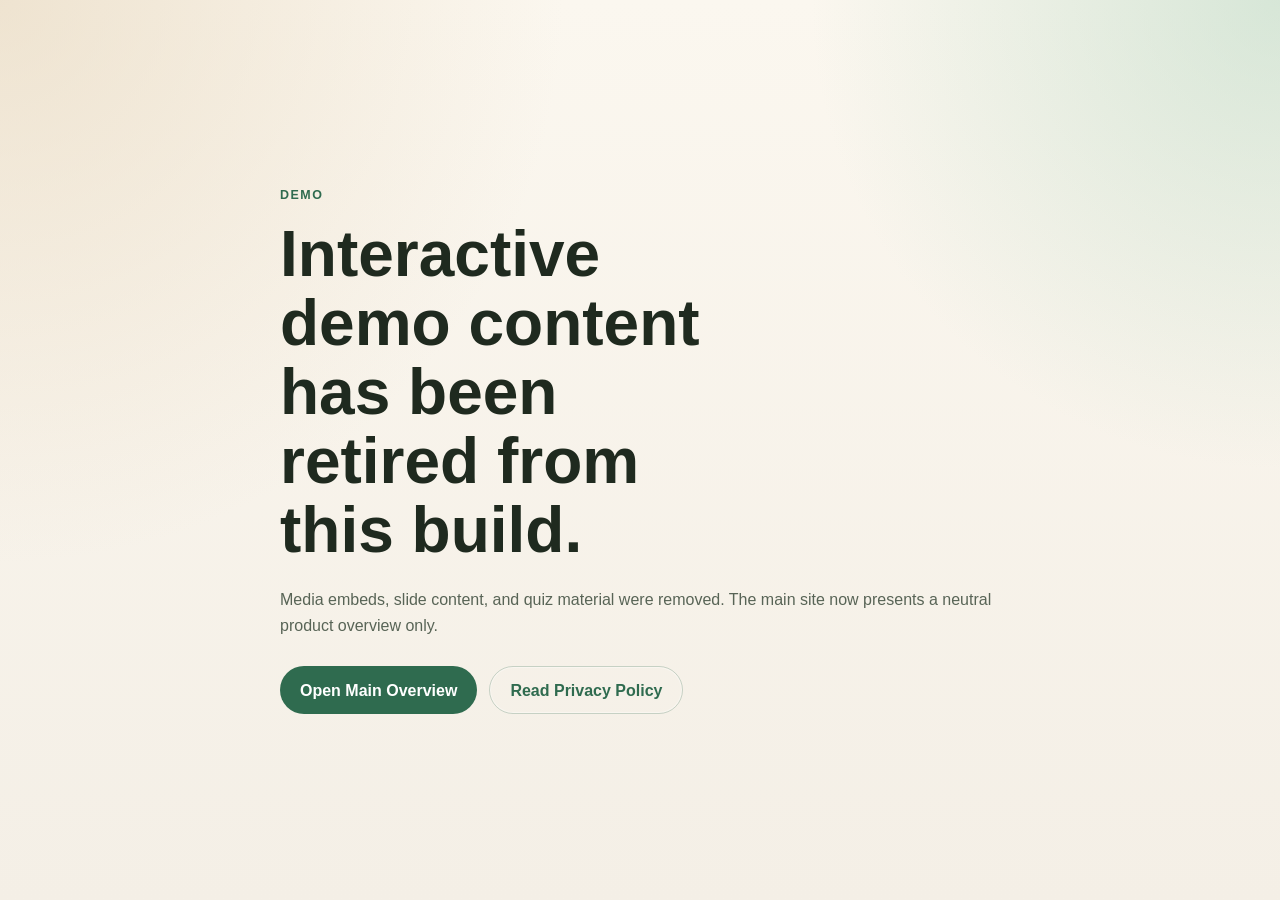
==== demo.html @ 6ddc1e79 "feat: add non muslim site" ====
<!doctype html>
<html lang="en">

<head>
    <meta charset="UTF-8" />
    <meta name="viewport" content="width=device-width, initial-scale=1.0" />
    <title>Legacy Planner Demo</title>
    <link rel="stylesheet" href="index.css" />
</head>

<body>
    <main class="simple-page">
        <section class="section">
            <div class="container narrow-column" data-reveal>
                <p class="eyebrow">Demo</p>
                <h1>Interactive demo content has been retired from this build.</h1>
                <p class="section-lead">
                    Media embeds, slide content, and quiz material were removed. The main site now presents a neutral
                    product overview only.
                </p>
                <div class="button-row">
                    <a class="button" href="index.html">Open Main Overview</a>
                    <a class="button button-secondary" href="privacy-policy.html">Read Privacy Policy</a>
                </div>
            </div>
        </section>
    </main>

    <script src="index.js"></script>
</body>

</html>
---- index.css ----
:root {
    --bg: #f4efe6;
    --bg-alt: #fffaf2;
    --surface: rgba(255, 252, 246, 0.78);
    --surface-strong: #fffdf9;
    --text: #1f2a1f;
    --muted: #586456;
    --line: rgba(31, 42, 31, 0.12);
    --accent: #2f6b4f;
    --accent-strong: #1f533b;
    --accent-soft: rgba(47, 107, 79, 0.1);
    --shadow: 0 18px 48px rgba(44, 51, 44, 0.09);
    --radius: 22px;
}

* {
    box-sizing: border-box;
    margin: 0;
    padding: 0;
}

html {
    scroll-behavior: smooth;
}

body {
    min-height: 100vh;
    font-family: "Manrope", "Segoe UI", sans-serif;
    color: var(--text);
    background:
        radial-gradient(circle at top left, rgba(232, 217, 192, 0.65), transparent 36%),
        radial-gradient(circle at top right, rgba(179, 214, 192, 0.5), transparent 30%),
        linear-gradient(180deg, #fbf7ef 0%, #f4efe6 100%);
    line-height: 1.6;
}

a {
    color: inherit;
    text-decoration: none;
}

img,
iframe {
    display: block;
    max-width: 100%;
}

.container {
    width: min(1120px, calc(100% - 40px));
    margin: 0 auto;
}

.section {
    padding: 88px 0;
}

.section-alt {
    background: rgba(255, 255, 255, 0.4);
    border-top: 1px solid var(--line);
    border-bottom: 1px solid var(--line);
}

.site-header {
    position: sticky;
    top: 0;
    z-index: 20;
    backdrop-filter: blur(14px);
    background: rgba(251, 247, 239, 0.78);
    border-bottom: 1px solid var(--line);
}

.header-row {
    display: flex;
    align-items: center;
    justify-content: space-between;
    gap: 24px;
    padding: 18px 0;
}

.brand {
    font-size: 1.15rem;
    font-weight: 800;
    letter-spacing: 0.04em;
    text-transform: uppercase;
}

.site-nav {
    display: flex;
    align-items: center;
    gap: 18px;
    flex-wrap: wrap;
}

.site-nav a,
.footer-grid a,
.text-link {
    color: var(--muted);
    transition: color 0.2s ease;
}

.site-nav a:hover,
.footer-grid a:hover,
.text-link:hover {
    color: var(--accent);
}

.hero {
    padding-top: 108px;
}

.hero-grid {
    display: grid;
    grid-template-columns: minmax(0, 1.4fr) minmax(280px, 0.9fr);
    gap: 28px;
    align-items: stretch;
}

.eyebrow {
    color: var(--accent);
    font-weight: 800;
    letter-spacing: 0.12em;
    text-transform: uppercase;
    font-size: 0.78rem;
    margin-bottom: 14px;
}

h1,
h2,
h3 {
    line-height: 1.08;
}

h1 {
    font-size: clamp(2.5rem, 5vw, 4.8rem);
    max-width: 12ch;
    margin-bottom: 22px;
}

h2 {
    font-size: clamp(1.9rem, 3vw, 3rem);
    margin-bottom: 18px;
}

h3 {
    font-size: 1.25rem;
    margin-bottom: 14px;
}

.hero-text,
.section-lead,
.footer-note,
.card p,
.person-card p,
.policy-section p,
.policy-list li,
.panel-list li,
.number-list li {
    color: var(--muted);
}

.hero-copy,
.hero-panel,
.card,
.person-card,
.contact-panel,
.policy-layout {
    background: var(--surface);
    border: 1px solid rgba(255, 255, 255, 0.55);
    border-radius: var(--radius);
    box-shadow: var(--shadow);
    backdrop-filter: blur(8px);
}

.hero-copy {
    padding: 42px;
}

.hero-panel {
    padding: 34px;
    align-self: stretch;
}

.panel-list,
.feature-list,
.policy-list {
    list-style: none;
    display: grid;
    gap: 14px;
}

.panel-list li,
.feature-list li,
.policy-list li {
    position: relative;
    padding-left: 20px;
}

.panel-list li::before,
.feature-list li::before,
.policy-list li::before {
    content: "";
    position: absolute;
    left: 0;
    top: 0.65em;
    width: 8px;
    height: 8px;
    border-radius: 50%;
    background: var(--accent);
}

.number-list {
    display: grid;
    gap: 16px;
    margin-left: 20px;
}

.button-row {
    display: flex;
    flex-wrap: wrap;
    gap: 12px;
    margin-top: 28px;
}

.button {
    display: inline-flex;
    align-items: center;
    justify-content: center;
    min-height: 48px;
    padding: 0 20px;
    border-radius: 999px;
    background: var(--accent);
    color: #fff;
    font-weight: 700;
    transition: transform 0.2s ease, background 0.2s ease;
}

.button:hover {
    background: var(--accent-strong);
    transform: translateY(-1px);
}

.button-secondary {
    background: transparent;
    color: var(--accent);
    border: 1px solid rgba(47, 107, 79, 0.24);
    box-shadow: inset 0 0 0 1px rgba(255, 255, 255, 0.35);
}

.button-secondary:hover {
    background: var(--accent-soft);
}

.section-heading {
    max-width: 720px;
    margin-bottom: 34px;
}

.card-grid,
.proof-grid,
.team-grid,
.split-grid {
    display: grid;
    gap: 22px;
}

.card-grid {
    grid-template-columns: repeat(3, minmax(0, 1fr));
}

.proof-grid,
.team-grid,
.split-grid {
    grid-template-columns: repeat(2, minmax(0, 1fr));
}

.card,
.person-card {
    padding: 30px;
}

.card-large {
    min-height: 100%;
}

.role {
    color: var(--accent);
    font-weight: 700;
    margin-bottom: 12px;
}

.contact-section {
    padding-bottom: 110px;
}

.contact-panel {
    display: flex;
    align-items: center;
    justify-content: space-between;
    gap: 24px;
    padding: 36px;
}

.site-footer {
    padding: 36px 0 26px;
    border-top: 1px solid var(--line);
    background: rgba(255, 255, 255, 0.48);
}

.footer-grid {
    display: grid;
    grid-template-columns: minmax(0, 1.2fr) minmax(180px, 0.8fr);
    gap: 24px;
}

.footer-grid div {
    display: grid;
    gap: 10px;
}

.footer-brand,
.footer-title {
    margin-bottom: 4px;
}

.footer-bottom {
    margin-top: 24px;
    padding-top: 18px;
    border-top: 1px solid var(--line);
    color: var(--muted);
    font-size: 0.95rem;
}

.simple-page {
    min-height: 100vh;
    display: grid;
    place-items: center;
}

.narrow-column {
    max-width: 760px;
}

.policy-layout {
    max-width: 860px;
    padding: 42px;
}

.policy-updated {
    color: var(--muted);
    margin-bottom: 24px;
}

.policy-section + .policy-section {
    margin-top: 28px;
}

[data-reveal] {
    opacity: 0;
    transform: translateY(18px);
    transition: opacity 0.55s ease, transform 0.55s ease;
}

[data-reveal].is-visible {
    opacity: 1;
    transform: translateY(0);
}

@media (max-width: 900px) {
    .hero-grid,
    .card-grid,
    .proof-grid,
    .team-grid,
    .split-grid,
    .footer-grid,
    .contact-panel {
        grid-template-columns: 1fr;
    }

    .contact-panel {
        align-items: flex-start;
    }
}

@media (max-width: 720px) {
    .section {
        padding: 72px 0;
    }

    .header-row {
        flex-direction: column;
        align-items: flex-start;
    }

    .hero-copy,
    .hero-panel,
    .card,
    .person-card,
    .contact-panel,
    .policy-layout {
        padding: 26px;
    }

    h1 {
        max-width: none;
    }
}
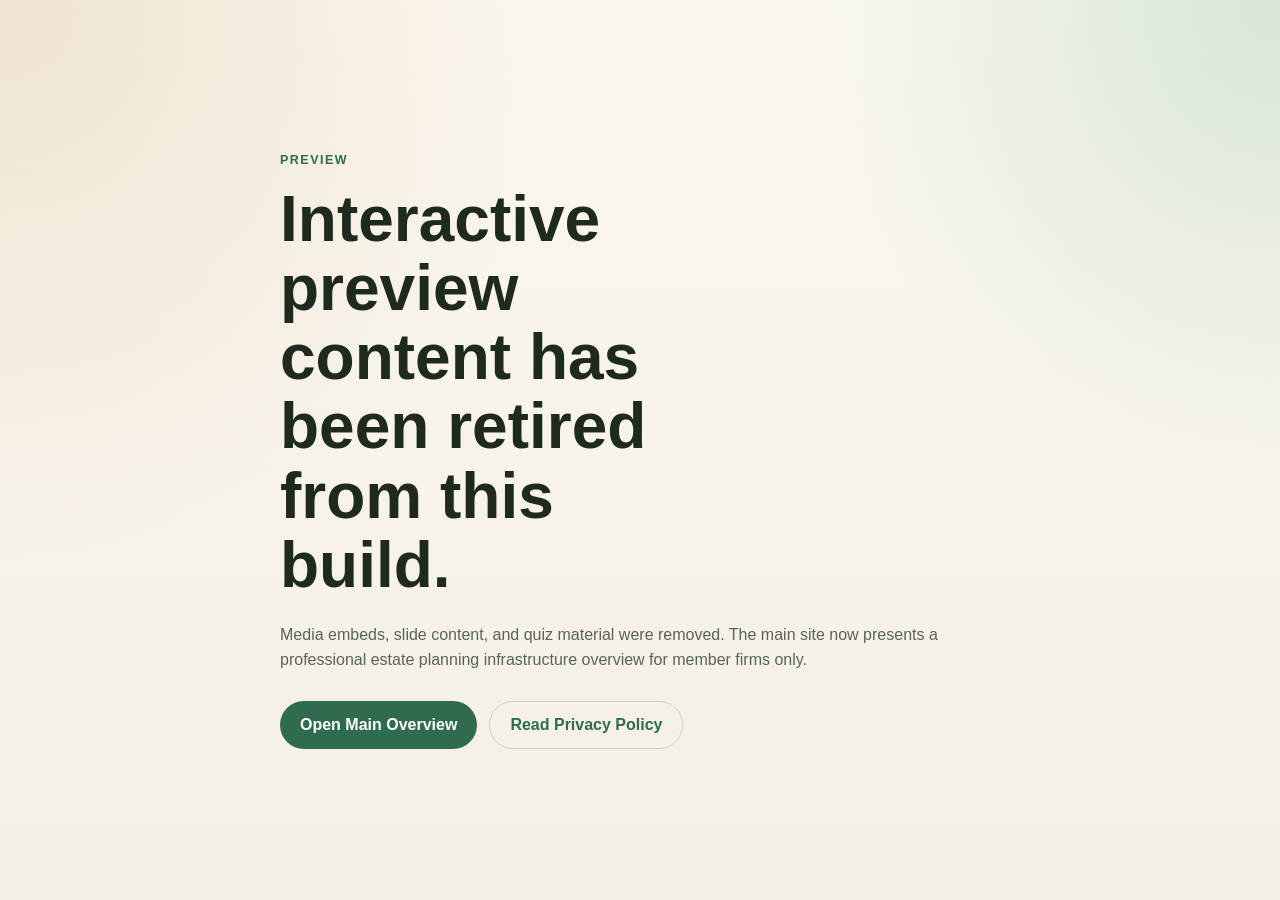
==== commit 0474afaa: "feat: update non muslim content" ====
--- a/demo.html
+++ b/demo.html
@@ -4,7 +4,7 @@
 <head>
     <meta charset="UTF-8" />
     <meta name="viewport" content="width=device-width, initial-scale=1.0" />
-    <title>Legacy Planner Demo</title>
+    <title>Ummah Heights Demo</title>
     <link rel="stylesheet" href="index.css" />
 </head>
 
@@ -12,11 +12,11 @@
     <main class="simple-page">
         <section class="section">
             <div class="container narrow-column" data-reveal>
-                <p class="eyebrow">Demo</p>
-                <h1>Interactive demo content has been retired from this build.</h1>
+                <p class="eyebrow">Preview</p>
+                <h1>Interactive preview content has been retired from this build.</h1>
                 <p class="section-lead">
-                    Media embeds, slide content, and quiz material were removed. The main site now presents a neutral
-                    product overview only.
+                    Media embeds, slide content, and quiz material were removed. The main site now presents a
+                    professional estate planning infrastructure overview for member firms only.
                 </p>
                 <div class="button-row">
                     <a class="button" href="index.html">Open Main Overview</a>
--- a/index.css
+++ b/index.css
@@ -92,14 +92,12 @@
 }
 
 .site-nav a,
-.footer-grid a,
 .text-link {
     color: var(--muted);
     transition: color 0.2s ease;
 }
 
 .site-nav a:hover,
-.footer-grid a:hover,
 .text-link:hover {
     color: var(--accent);
 }
@@ -148,6 +146,7 @@
 
 .hero-text,
 .section-lead,
+.preview-note,
 .footer-note,
 .card p,
 .person-card p,
@@ -175,9 +174,151 @@
     padding: 42px;
 }
 
+.hero-copy h1 {
+    max-width: 15ch;
+}
+
+.hero-copy .hero-text + .hero-text {
+    margin-top: 18px;
+}
+
+.hero-callout + .hero-text {
+    margin-top: 18px;
+}
+
+.hero-callout {
+    margin-top: 22px;
+    padding: 20px 22px;
+    border-radius: 18px;
+    border: 1px solid rgba(47, 107, 79, 0.18);
+    background: linear-gradient(180deg, rgba(47, 107, 79, 0.12) 0%, rgba(47, 107, 79, 0.05) 100%);
+}
+
+.hero-callout-label {
+    color: var(--accent-strong);
+    font-size: 0.8rem;
+    font-weight: 800;
+    letter-spacing: 0.12em;
+    text-transform: uppercase;
+}
+
+.hero-callout-text {
+    margin-top: 10px;
+    color: var(--muted);
+}
+
 .hero-panel {
     padding: 34px;
     align-self: stretch;
+}
+
+.slideshow-card {
+    background: var(--surface);
+    border: 1px solid rgba(255, 255, 255, 0.55);
+    border-radius: var(--radius);
+    box-shadow: var(--shadow);
+    backdrop-filter: blur(8px);
+    padding: 28px;
+}
+
+.slideshow-frame {
+    position: relative;
+    min-height: 520px;
+    border-radius: calc(var(--radius) - 4px);
+    border: 1px solid var(--line);
+    background: var(--surface-strong);
+    overflow: hidden;
+}
+
+.slideshow-slide {
+    display: none;
+    width: 100%;
+    height: 100%;
+    min-height: 520px;
+    padding: 18px;
+    align-items: center;
+    justify-content: center;
+}
+
+.slideshow-slide.is-active {
+    display: flex;
+}
+
+.slideshow-slide img {
+    width: 100%;
+    height: 100%;
+    max-height: 484px;
+    object-fit: contain;
+}
+
+.slideshow-arrow {
+    position: absolute;
+    top: 50%;
+    transform: translateY(-50%);
+    z-index: 2;
+    width: 48px;
+    height: 48px;
+    border: none;
+    border-radius: 50%;
+    background: rgba(31, 42, 31, 0.72);
+    color: #fff;
+    display: inline-flex;
+    align-items: center;
+    justify-content: center;
+    cursor: pointer;
+    transition: background 0.2s ease, transform 0.2s ease;
+}
+
+.slideshow-arrow:hover {
+    background: rgba(31, 83, 59, 0.9);
+}
+
+.slideshow-arrow:focus-visible {
+    outline: 2px solid var(--accent);
+    outline-offset: 3px;
+}
+
+.slideshow-arrow span {
+    font-size: 1.5rem;
+    line-height: 1;
+}
+
+.slideshow-arrow-left {
+    left: 16px;
+}
+
+.slideshow-arrow-right {
+    right: 16px;
+}
+
+.slideshow-controls {
+    display: flex;
+    align-items: center;
+    justify-content: center;
+    gap: 18px;
+    margin-top: 20px;
+}
+
+.slideshow-dots {
+    display: flex;
+    flex-wrap: wrap;
+    justify-content: center;
+    gap: 10px;
+}
+
+.slideshow-dot {
+    width: 12px;
+    height: 12px;
+    border: 0;
+    border-radius: 50%;
+    background: rgba(47, 107, 79, 0.22);
+    cursor: pointer;
+    transition: transform 0.2s ease, background 0.2s ease;
+}
+
+.slideshow-dot.is-active {
+    background: var(--accent);
+    transform: scale(1.1);
 }
 
 .panel-list,
@@ -193,6 +334,21 @@
 .policy-list li {
     position: relative;
     padding-left: 20px;
+}
+
+.panel-list-rich-title,
+.panel-list-rich-line {
+    display: block;
+}
+
+.panel-list-rich-title {
+    color: var(--text);
+    font-weight: 700;
+    margin-bottom: 8px;
+}
+
+.panel-list-rich-line + .panel-list-rich-line {
+    margin-top: 10px;
 }
 
 .panel-list li::before,
@@ -221,6 +377,12 @@
     margin-top: 28px;
 }
 
+.preview-note {
+    margin-top: 12px;
+    max-width: 48ch;
+    font-size: 0.95rem;
+}
+
 .button {
     display: inline-flex;
     align-items: center;
@@ -288,6 +450,18 @@
     margin-bottom: 12px;
 }
 
+.person-card .text-link {
+    color: var(--accent-strong);
+    font-weight: 700;
+    text-decoration: underline;
+    text-decoration-color: rgba(31, 83, 59, 0.35);
+    text-underline-offset: 0.18em;
+}
+
+.person-card .text-link:hover {
+    color: #163d2b;
+}
+
 .contact-section {
     padding-bottom: 110px;
 }
@@ -301,33 +475,103 @@
 }
 
 .site-footer {
-    padding: 36px 0 26px;
-    border-top: 1px solid var(--line);
-    background: rgba(255, 255, 255, 0.48);
+    padding: 78px 0 28px;
+    background: linear-gradient(180deg, #101a2d 0%, #0a1120 100%);
+    color: #c8d2e4;
 }
 
 .footer-grid {
     display: grid;
-    grid-template-columns: minmax(0, 1.2fr) minmax(180px, 0.8fr);
-    gap: 24px;
-}
-
-.footer-grid div {
-    display: grid;
-    gap: 10px;
-}
-
-.footer-brand,
-.footer-title {
-    margin-bottom: 4px;
+    grid-template-columns: minmax(260px, 1.1fr) repeat(2, minmax(190px, 0.9fr));
+    gap: clamp(32px, 6vw, 88px);
+}
+
+.footer-column {
+    display: grid;
+    align-content: start;
+    gap: 16px;
+}
+
+.footer-column-contact {
+    max-width: 340px;
+}
+
+.footer-heading {
+    color: #fff;
+    font-size: 1.25rem;
+    font-weight: 800;
+    margin-bottom: 2px;
+}
+
+.footer-email,
+.footer-list a {
+    color: #c8d2e4;
+    transition: color 0.2s ease, transform 0.2s ease;
+}
+
+.footer-email {
+    width: fit-content;
+}
+
+.footer-email:hover,
+.footer-list a:hover {
+    color: #fff;
+}
+
+.footer-list {
+    display: grid;
+    gap: 12px;
+}
+
+.footer-social {
+    display: flex;
+    flex-wrap: wrap;
+    gap: 12px;
+    margin-top: 6px;
+}
+
+.social-badge {
+    width: 38px;
+    height: 38px;
+    border-radius: 50%;
+    background: rgba(255, 255, 255, 0.08);
+    color: #f8fafc;
+    display: inline-flex;
+    align-items: center;
+    justify-content: center;
+    box-shadow: inset 0 0 0 1px rgba(255, 255, 255, 0.04);
+    transition: background 0.2s ease, transform 0.2s ease, color 0.2s ease;
+}
+
+.social-badge svg {
+    width: 18px;
+    height: 18px;
+    fill: currentColor;
+}
+
+.social-badge:hover {
+    background: rgba(255, 255, 255, 0.16);
+    color: #fff;
+    transform: translateY(-1px);
+}
+
+.social-badge:focus-visible {
+    outline: 2px solid rgba(255, 255, 255, 0.8);
+    outline-offset: 3px;
 }
 
 .footer-bottom {
-    margin-top: 24px;
-    padding-top: 18px;
-    border-top: 1px solid var(--line);
-    color: var(--muted);
+    margin-top: 54px;
+    padding-top: 22px;
+    border-top: 1px solid rgba(255, 255, 255, 0.12);
+    color: #7d89a1;
     font-size: 0.95rem;
+    text-align: center;
+}
+
+.footer-bottom p {
+    max-width: 900px;
+    margin: 0 auto;
 }
 
 .simple-page {
@@ -341,17 +585,65 @@
 }
 
 .policy-layout {
-    max-width: 860px;
-    padding: 42px;
+    width: 100%;
+    max-width: 1040px;
+    padding: clamp(34px, 4vw, 56px);
+}
+
+.policy-layout > .eyebrow {
+    margin-bottom: 16px;
+}
+
+.policy-layout h1,
+.policy-layout h2 {
+    color: var(--text);
+    font-family: "Iowan Old Style", "Palatino Linotype", "Book Antiqua", Georgia, serif;
+    letter-spacing: -0.03em;
+}
+
+.policy-layout h1 {
+    max-width: 16ch;
+    font-size: clamp(3rem, 4.8vw, 4.35rem);
+    line-height: 0.95;
+    margin-bottom: 14px;
+}
+
+.policy-layout h2 {
+    max-width: none;
+    font-size: clamp(1.85rem, 2.4vw, 2.75rem);
+    line-height: 1.02;
+    margin-bottom: 10px;
 }
 
 .policy-updated {
     color: var(--muted);
-    margin-bottom: 24px;
+    font-size: 0.96rem;
+    margin-bottom: 30px;
+    padding-bottom: 20px;
+    border-bottom: 1px solid var(--line);
+}
+
+.policy-section {
+    display: grid;
+    gap: 12px;
 }
 
 .policy-section + .policy-section {
-    margin-top: 28px;
+    margin-top: 34px;
+}
+
+.policy-section p,
+.policy-list li {
+    font-size: 1rem;
+    line-height: 1.82;
+}
+
+.policy-list {
+    gap: 18px;
+}
+
+.policy-list li {
+    padding-left: 22px;
 }
 
 [data-reveal] {
@@ -379,6 +671,10 @@
     .contact-panel {
         align-items: flex-start;
     }
+
+    .footer-column-contact {
+        max-width: none;
+    }
 }
 
 @media (max-width: 720px) {
@@ -393,6 +689,7 @@
 
     .hero-copy,
     .hero-panel,
+    .slideshow-card,
     .card,
     .person-card,
     .contact-panel,
@@ -400,7 +697,53 @@
         padding: 26px;
     }
 
+    .slideshow-frame,
+    .slideshow-slide {
+        min-height: 320px;
+    }
+
+    .slideshow-slide img {
+        max-height: 284px;
+    }
+
+    .slideshow-arrow {
+        width: 42px;
+        height: 42px;
+    }
+
+    .slideshow-arrow-left {
+        left: 10px;
+    }
+
+    .slideshow-arrow-right {
+        right: 10px;
+    }
+
     h1 {
         max-width: none;
     }
-}
+
+    .site-footer {
+        padding: 60px 0 24px;
+    }
+
+    .footer-grid {
+        gap: 28px;
+    }
+
+    .policy-layout h1 {
+        max-width: none;
+        font-size: clamp(2.5rem, 11vw, 3.35rem);
+        line-height: 0.98;
+    }
+
+    .policy-layout h2 {
+        font-size: clamp(1.7rem, 8vw, 2.2rem);
+    }
+
+    .footer-bottom {
+        margin-top: 38px;
+        padding-top: 18px;
+        font-size: 0.9rem;
+    }
+}
